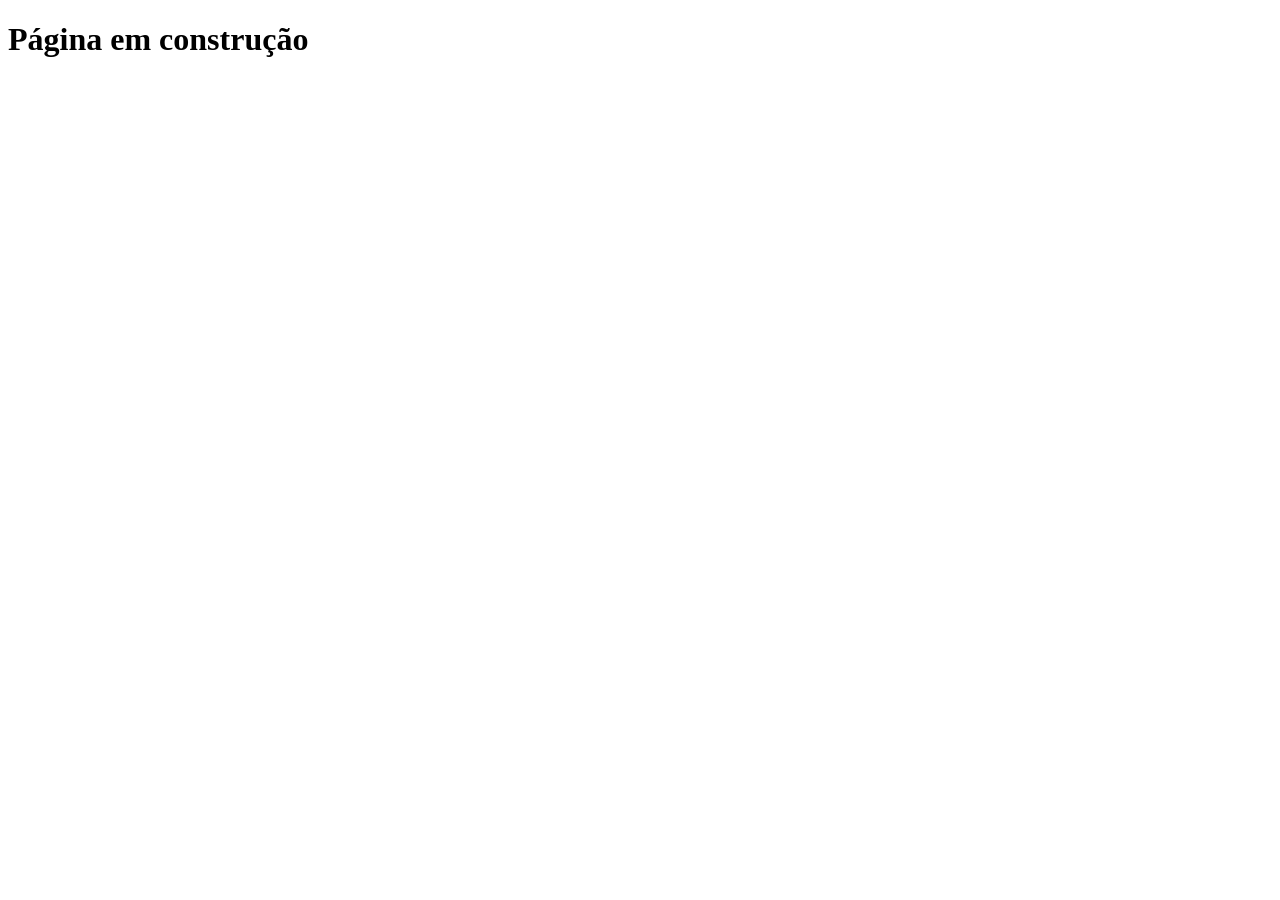
==== contato.html @ e04c4353 "Cria estrutura inicial do projeto" ====
<!DOCTYPE html>
<html lang="pt-br">
<head>
  <meta charset="UTF-8"/>
  <meta name="viewport" content="width=device-width, initial-scale=1.0"/>
  <title>Portfólio Juridico - Hamilton Meneses & Ana Alves</title>
  <link rel="stylesheet" href="css/style.css"/>
</head>
<body>
  <h1>Página em construção</h1>
</body>
</html>
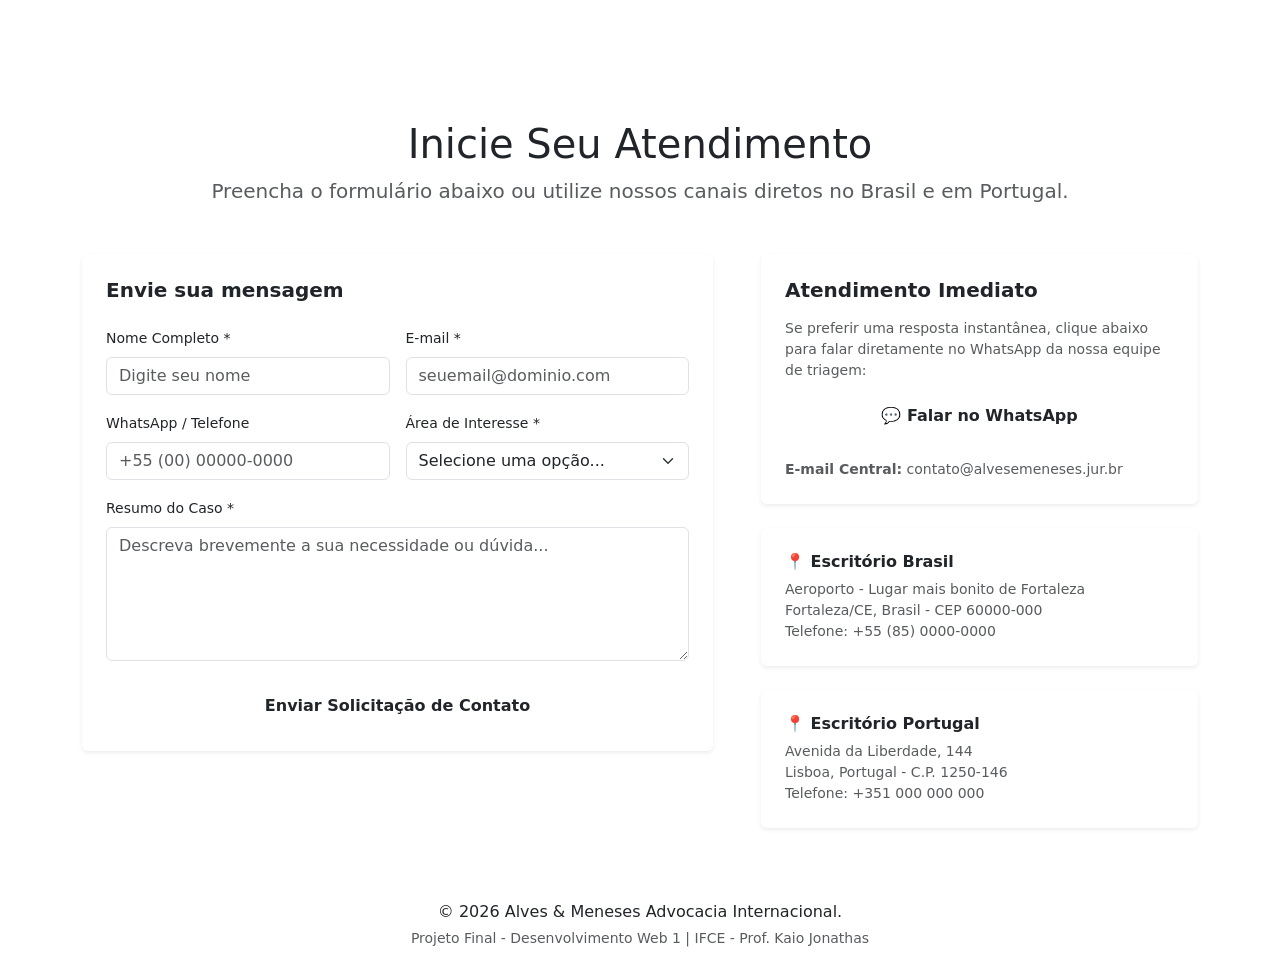
==== commit 20457e6f: "anaalves67: adciona conteúdo da página contato" ====
--- a/contato.html
+++ b/contato.html
@@ -1,12 +1,124 @@
 <!DOCTYPE html>
-<html lang="pt-br">
+<html lang="pt-BR">
 <head>
-  <meta charset="UTF-8"/>
-  <meta name="viewport" content="width=device-width, initial-scale=1.0"/>
-  <title>Portfólio Juridico - Hamilton Meneses & Ana Alves</title>
-  <link rel="stylesheet" href="css/style.css"/>
+    <meta charset="UTF-8">
+    <meta name="viewport" content="width=device-width, initial-scale=1.0">
+    <title>Contato | Alves & Meneses</title>
+    <link rel="preconnect" href="https://fonts.googleapis.com">
+    <link rel="preconnect" href="https://fonts.gstatic.com" crossorigin>
+    <link href="https://fonts.googleapis.com/css2?family=Inter:wght@300;400;500;600&family=Playfair+Display:wght@600;700&display=swap" rel="stylesheet">
+    <link href="https://cdn.jsdelivr.net/npm/bootstrap@5.3.2/dist/css/bootstrap.min.css" rel="stylesheet">
+    <link rel="stylesheet" href="css/style.css">
 </head>
-<body>
-  <h1>Página em construção</h1>
+<body class="body-padrao">
+
+    <header>
+        <nav class="navbar navbar-expand-lg navbar-dark fixed-top custom-navbar">
+            <div class="container">
+                <a class="navbar-brand brand-title" href="index.html">
+                    ALVES & MENESES<br><span class="brand-subtitle">Advocacia Internacional</span>
+                </a>
+                <button class="navbar-toggler" type="button" data-bs-toggle="collapse" data-bs-target="#navbarNav" aria-controls="navbarNav">
+                    <span class="navbar-toggler-icon"></span>
+                </button>
+                <div class="collapse navbar-collapse justify-content-end" id="navbarNav">
+                    <ul class="navbar-nav gap-2">
+                        <li class="nav-item"><a class="nav-link" href="index.html">Início</a></li>
+                        <li class="nav-item"><a class="nav-link" href="advogados.html">Advogados</a></li>
+                        <li class="nav-item"><a class="nav-link" href="servicos.html">Áreas de Atuação</a></li>
+                        <li class="nav-item"><a class="nav-link active btn-destaque-nav" aria-current="page" href="contato.html">Fale Conosco</a></li>
+                    </ul>
+                </div>
+            </div>
+        </nav>
+    </header>
+
+    <main class="container py-5 mt-5">
+        <div class="text-center mb-5 pt-4">
+            <h1 class="section-title">Inicie Seu Atendimento</h1>
+            <p class="lead text-muted">Preencha o formulário abaixo ou utilize nossos canais diretos no Brasil e em Portugal.</p>
+        </div>
+
+        <div class="row g-5">
+            <section class="col-lg-7">
+                <div class="card card-form p-4 shadow-sm border-0">
+                    <h2 class="h5 fw-bold mb-4">Envie sua mensagem</h2>
+                    <form action="#" method="POST" class="row g-3">
+                        <div class="col-md-6">
+                            <label for="nome" class="form-label fw-medium small">Nome Completo *</label>
+                            <input type="text" class="form-control custom-input" id="nome" required placeholder="Digite seu nome">
+                        </div>
+                        <div class="col-md-6">
+                            <label for="email" class="form-label fw-medium small">E-mail *</label>
+                            <input type="email" class="form-control custom-input" id="email" required placeholder="seuemail@dominio.com">
+                        </div>
+                        <div class="col-md-6">
+                            <label for="telefone" class="form-label fw-medium small">WhatsApp / Telefone</label>
+                            <input type="tel" class="form-control custom-input" id="telefone" placeholder="+55 (00) 00000-0000">
+                        </div>
+                        <div class="col-md-6">
+                            <label for="assunto" class="form-label fw-medium small">Área de Interesse *</label>
+                            <select id="assunto" class="form-select custom-input" required>
+                                <option value="" selected disabled>Selecione uma opção...</option>
+                                <option value="nacionalidade">Nacionalidade Portuguesa</option>
+                                <option value="genealogia">Pesquisa Genealógica</option>
+                                <option value="imobiliario">Assessoria Imobiliária em Portugal</option>
+                                <option value="outro">Outros assuntos jurídicos</option>
+                            </select>
+                        </div>
+                        <div class="col-12">
+                            <label for="mensagem" class="form-label fw-medium small">Resumo do Caso *</label>
+                            <textarea class="form-control custom-input" id="mensagem" rows="5" required placeholder="Descreva brevemente a sua necessidade ou dúvida..."></textarea>
+                        </div>
+                        <div class="col-12 mt-4">
+                            <button type="submit" class="btn btn-custom-primary w-100 py-2 fw-bold">Enviar Solicitação de Contato</button>
+                        </div>
+                    </form>
+                </div>
+            </section>
+
+            <section class="col-lg-5">
+                <div class="d-flex flex-column gap-4 h-100 justify-content-between">
+                    <div class="card p-4 shadow-sm border-0 bg-fundo-destaque">
+                        <h3 class="h5 fw-bold mb-3 text-destaque">Atendimento Imediato</h3>
+                        <p class="text-muted small mb-3">Se preferir uma resposta instantânea, clique abaixo para falar diretamente no WhatsApp da nossa equipe de triagem:</p>
+                        <a href="https://wa.me/5585999999999" target="_blank" class="btn btn-whatsapp mb-2 fw-bold">
+                            💬 Falar no WhatsApp
+                        </a>
+                        <div class="mt-3 text-muted small">
+                            <strong>E-mail Central:</strong> contato@alvesemeneses.jur.br
+                        </div>
+                    </div>
+
+                    <div class="card p-4 shadow-sm border-0">
+                        <h3 class="h6 fw-bold mb-2">📍 Escritório Brasil</h3>
+                        <p class="text-muted small mb-0">
+                            Aeroporto - Lugar mais bonito de Fortaleza<br>
+                            Fortaleza/CE, Brasil - CEP 60000-000<br>
+                            Telefone: +55 (85) 0000-0000
+                        </p>
+                    </div>
+
+                    <div class="card p-4 shadow-sm border-0">
+                        <h3 class="h6 fw-bold mb-2">📍 Escritório Portugal</h3>
+                        <p class="text-muted small mb-0">
+                            Avenida da Liberdade, 144<br>
+                            Lisboa, Portugal - C.P. 1250-146<br>
+                            Telefone: +351 000 000 000
+                        </p>
+                    </div>
+                </div>
+            </section>
+        </div>
+    </main>
+
+    <footer class="footer-custom py-4 mt-auto">
+        <div class="container text-center">
+            <p class="mb-1">&copy; 2026 Alves & Meneses Advocacia Internacional.</p>
+            <p class="text-muted small mb-0">Projeto Final - Desenvolvimento Web 1 | IFCE - Prof. Kaio Jonathas</p>
+        </div>
+    </footer>
+
+    <script src="https://cdn.jsdelivr.net/npm/bootstrap@5.3.2/dist/js/bootstrap.bundle.min.js"></script>
 </body>
 </html>
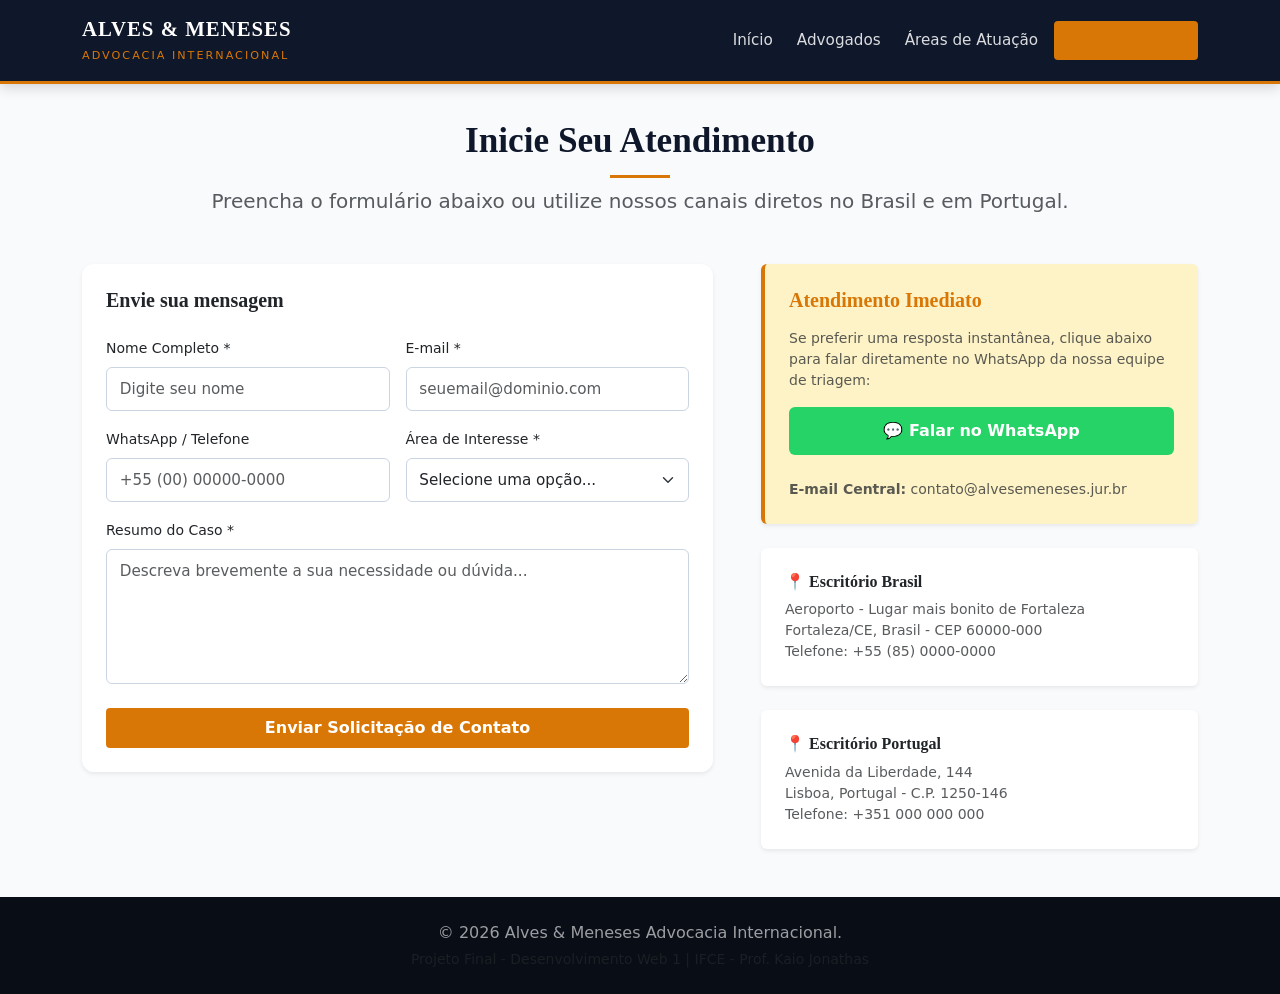
==== commit 322bcabc: "Ajuste nos links" ====
--- a/contato.html
+++ b/contato.html
@@ -25,7 +25,7 @@
                     <ul class="navbar-nav gap-2">
                         <li class="nav-item"><a class="nav-link" href="index.html">Início</a></li>
                         <li class="nav-item"><a class="nav-link" href="advogados.html">Advogados</a></li>
-                        <li class="nav-item"><a class="nav-link" href="servicos.html">Áreas de Atuação</a></li>
+                        <li class="nav-item"><a class="nav-link" href="portfolio.html">Áreas de Atuação</a></li>
                         <li class="nav-item"><a class="nav-link active btn-destaque-nav" aria-current="page" href="contato.html">Fale Conosco</a></li>
                     </ul>
                 </div>
@@ -121,4 +121,4 @@
 
     <script src="https://cdn.jsdelivr.net/npm/bootstrap@5.3.2/dist/js/bootstrap.bundle.min.js"></script>
 </body>
-</html>+</html>
--- a/css/style.css
+++ b/css/style.css
@@ -0,0 +1,294 @@
+/* ==========================================================================
+   VARIÁVEIS CSS
+   ========================================================================== */
+:root {
+    --cor-principal: #0f172a;       /* Azul marinho escuro / Tom jurídico soberano */
+    --cor-secundaria: #1e293b;      /* Tom intermediário para cards escuros */
+    --cor-destaque: #d97706;        /* Dourado/Âmbar requintado */
+    --cor-destaque-hover: #b45309;  /* Dourado escuro para hover */
+    --cor-texto: #334155;           /* Chumbo escuro para excelente leitura */
+    --cor-texto-mutado: #64748b;    /* Cinza médio */
+    --cor-fundo: #f8fafc;           /* Cinza super claro / Off-white */
+    --cor-branco: #ffffff;
+    
+    --fonte-base: 'Inter', system-ui, -apple-system, sans-serif;
+    --fonte-titulo: 'Playfair Display', serif;
+}
+
+/* ==========================================================================
+   REGRAS GERAIS E RESETS
+   ========================================================================== */
+body {
+    font-family: var(--fonte-base);
+    color: var(--cor-texto);
+    background-color: var(--cor-fundo);
+    display: flex;
+    flex-direction: column;
+    min-height: 100vh;
+}
+
+h1, h2, h3, h4, h5, h6 {
+    font-family: var(--fonte-titulo);
+    color: var(--cor-principal);
+}
+
+/* utilitários */
+.text-justified { text-align: justify; }
+.text-destaque { color: var(--cor-destaque) !important; }
+.text-dourado { color: #f59e0b !important; }
+.bg-escuro { background-color: var(--cor-principal) !important; }
+
+/* ==========================================================================
+   SOBRESCREVENDO A NAVBAR DO BOOTSTRAP 
+   ========================================================================== */
+.custom-navbar {
+    background-color: var(--cor-principal) !important;
+    border-bottom: 3px solid var(--cor-destaque);
+    padding-top: 0.8rem;
+    padding-bottom: 0.8rem;
+    box-shadow: 0 4px 12px rgba(0,0,0,0.15);
+}
+
+.brand-title {
+    font-family: var(--fonte-titulo);
+    font-size: 1.3rem;
+    font-weight: 700;
+    line-height: 1.1;
+    letter-spacing: 1px;
+}
+
+.brand-subtitle {
+    font-family: var(--fonte-base);
+    font-size: 0.7rem;
+    font-weight: 400;
+    color: var(--cor-destaque);
+    text-transform: uppercase;
+    letter-spacing: 2px;
+}
+
+.navbar-nav .nav-link {
+    font-weight: 500;
+    font-size: 0.95rem;
+    color: rgba(255,255,255,0.85) !important;
+    transition: color 0.2s ease;
+}
+
+.navbar-nav .nav-link:hover,
+.navbar-nav .nav-link.active {
+    color: var(--cor-destaque) !important;
+}
+
+.btn-destaque-nav {
+    background-color: var(--cor-destaque);
+    color: var(--cor-branco) !important;
+    border-radius: 4px;
+    padding-left: 1rem !important;
+    padding-right: 1rem !important;
+    font-weight: 600 !important;
+}
+
+.btn-destaque-nav:hover {
+    background-color: var(--cor-destaque-hover);
+    color: var(--cor-branco) !important;
+}
+
+/* ==========================================================================
+   HERO SECTION (Página Inicial)
+   ========================================================================== */
+.hero-section {
+    position: relative;
+    height: 90vh;
+    background: linear-gradient(135deg, #0f172a 0%, #1e293b 100%);
+    color: var(--cor-branco);
+    overflow: hidden;
+}
+
+.hero-overlay {
+    position: absolute;
+    top: 0; left: 0; width: 100%; height: 100%;
+    background: radial-gradient(circle at center, rgba(217,119,6,0.1) 0%, rgba(0,0,0,0.4) 80%);
+}
+
+.hero-content {
+    z-index: 2;
+}
+
+.hero-content h1 {
+    color: var(--cor-branco);
+    text-shadow: 0 2px 4px rgba(0,0,0,0.5);
+}
+
+.max-w-700 { max-width: 700px; }
+
+/* Botões Customizados */
+.btn-custom-primary {
+    background-color: var(--cor-destaque);
+    color: var(--cor-branco);
+    border: none;
+    font-weight: 600;
+    padding: 0.8rem 1.8rem;
+    border-radius: 4px;
+    transition: all 0.2s;
+}
+
+.btn-custom-primary:hover {
+    background-color: var(--cor-destaque-hover);
+    color: var(--cor-branco);
+    transform: translateY(-2px);
+}
+
+.btn-custom-outline {
+    background-color: transparent;
+    color: var(--cor-branco);
+    border: 2px solid var(--cor-destaque);
+    font-weight: 600;
+    padding: 0.75rem 1.8rem;
+    border-radius: 4px;
+    transition: all 0.2s;
+}
+
+.btn-custom-outline:hover {
+    background-color: var(--cor-destaque);
+    color: var(--cor-branco);
+}
+
+/* ==========================================================================
+   CARDS E SEÇÕES (UX e Hierarquia Visual - Aula 6)
+   ========================================================================== */
+.section-title {
+    font-size: 2.2rem;
+    font-weight: 700;
+    margin-bottom: 0.5rem;
+    position: relative;
+    padding-bottom: 1rem;
+}
+
+.section-title::after {
+    content: "";
+    position: absolute;
+    bottom: 0;
+    left: 50%;
+    transform: translateX(-50%);
+    width: 60px;
+    height: 3px;
+    background-color: var(--cor-destaque);
+}
+
+.card-diferencial {
+    border: none;
+    border-radius: 8px;
+    box-shadow: 0 4px 20px rgba(0,0,0,0.06);
+    transition: transform 0.3s ease;
+}
+
+.card-diferencial:hover {
+    transform: translateY(-5px);
+}
+
+.card-icon {
+    font-size: 2.5rem;
+}
+
+/* ==========================================================================
+   PÁGINA: ADVOGADOS
+   ========================================================================== */
+.card-advogado {
+    border: 1px solid rgba(0,0,0,0.08);
+    border-radius: 12px;
+    background-color: var(--cor-branco);
+}
+
+.avatar-advogado {
+    width: 80px;
+    height: 80px;
+    border-radius: 50%;
+    background-color: var(--cor-secundaria);
+    color: var(--cor-destaque);
+    font-family: var(--fonte-titulo);
+    font-size: 2rem;
+    font-weight: 700;
+    display: flex;
+    align-items: center;
+    justify-content: center;
+    border: 2px solid var(--cor-destaque);
+}
+
+.bg-brasil { background-color: #008756; color: white; font-weight: 500; }
+.bg-portugal { background-color: #990000; color: white; font-weight: 500; }
+
+/* ==========================================================================
+   PÁGINA: SERVIÇOS
+   ========================================================================== */
+.border-top-destaque {
+    border: none;
+    border-top: 4px solid var(--cor-destaque);
+    border-radius: 8px;
+}
+
+.lista-servicos {
+    padding-left: 1.2rem;
+    margin-top: 1rem;
+    line-height: 1.8;
+}
+
+.lista-servicos li {
+    margin-bottom: 0.4rem;
+}
+
+/* ==========================================================================
+   PÁGINA: CONTATO E FORMULÁRIO
+   ========================================================================== */
+.card-form {
+    border-radius: 12px;
+}
+
+.custom-input {
+    border: 1px solid #cbd5e1;
+    border-radius: 6px;
+    padding: 0.6rem 0.8rem;
+    font-size: 0.95rem;
+}
+
+.custom-input:focus {
+    border-color: var(--cor-destaque);
+    box-shadow: 0 0 0 0.25rem rgba(217,119,6,0.15);
+}
+
+.bg-fundo-destaque {
+    background-color: #fef3c7; /* Amarelo bem suave */
+    border-left: 4px solid var(--cor-destaque) !important;
+}
+
+.btn-whatsapp {
+    background-color: #25D366;
+    color: white;
+    border: none;
+    padding: 0.75rem;
+    border-radius: 6px;
+    text-align: center;
+    display: block;
+}
+
+.btn-whatsapp:hover {
+    background-color: #1fad53;
+    color: white;
+}
+
+/* ==========================================================================
+   RODAPÉ
+   ========================================================================== */
+.footer-custom {
+    background-color: #090d16;
+    color: rgba(255,255,255,0.6);
+}
+
+/* ==========================================================================
+   MEDIA QUERIES
+   ========================================================================== */
+@media (max-width: 768px) {
+    .hero-section {
+        height: 80vh;
+    }
+    .hero-content h1 { font-size: 2.2rem; }
+    .section-title { font-size: 1.8rem; }
+}
